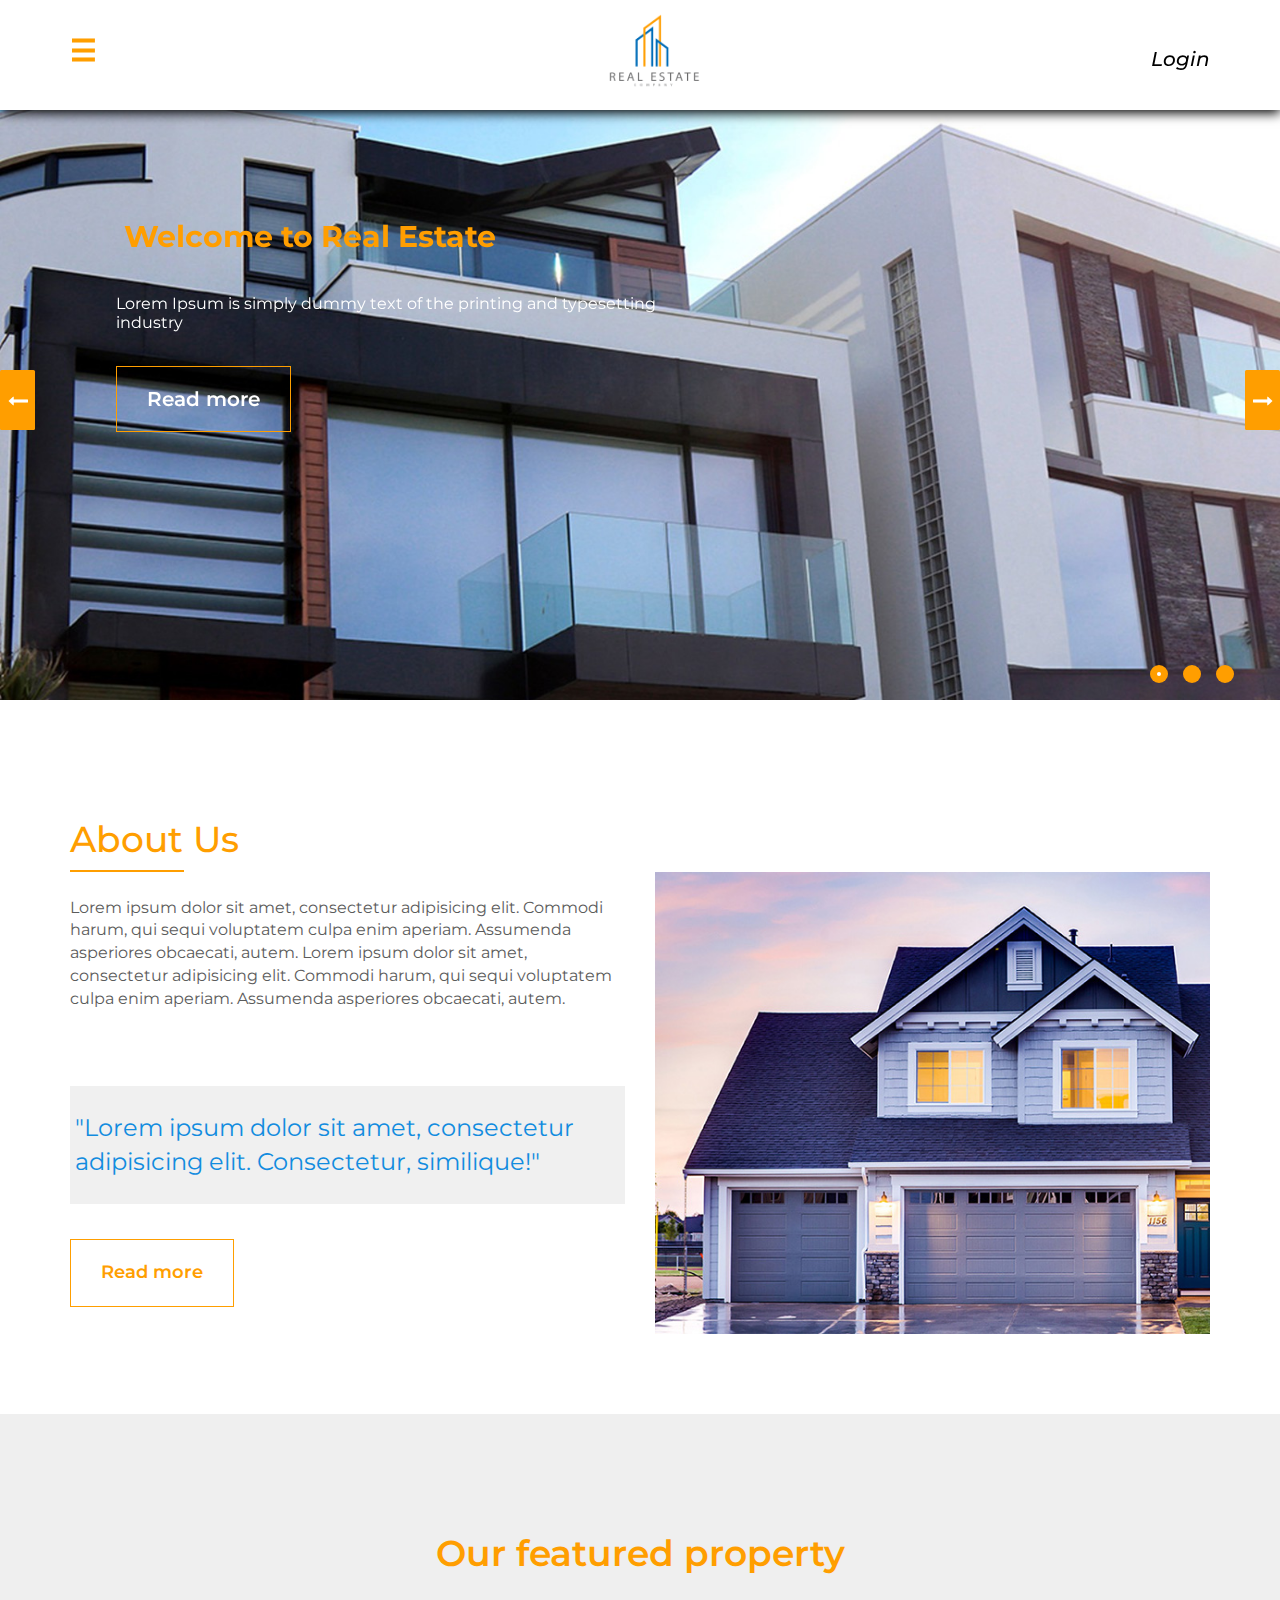
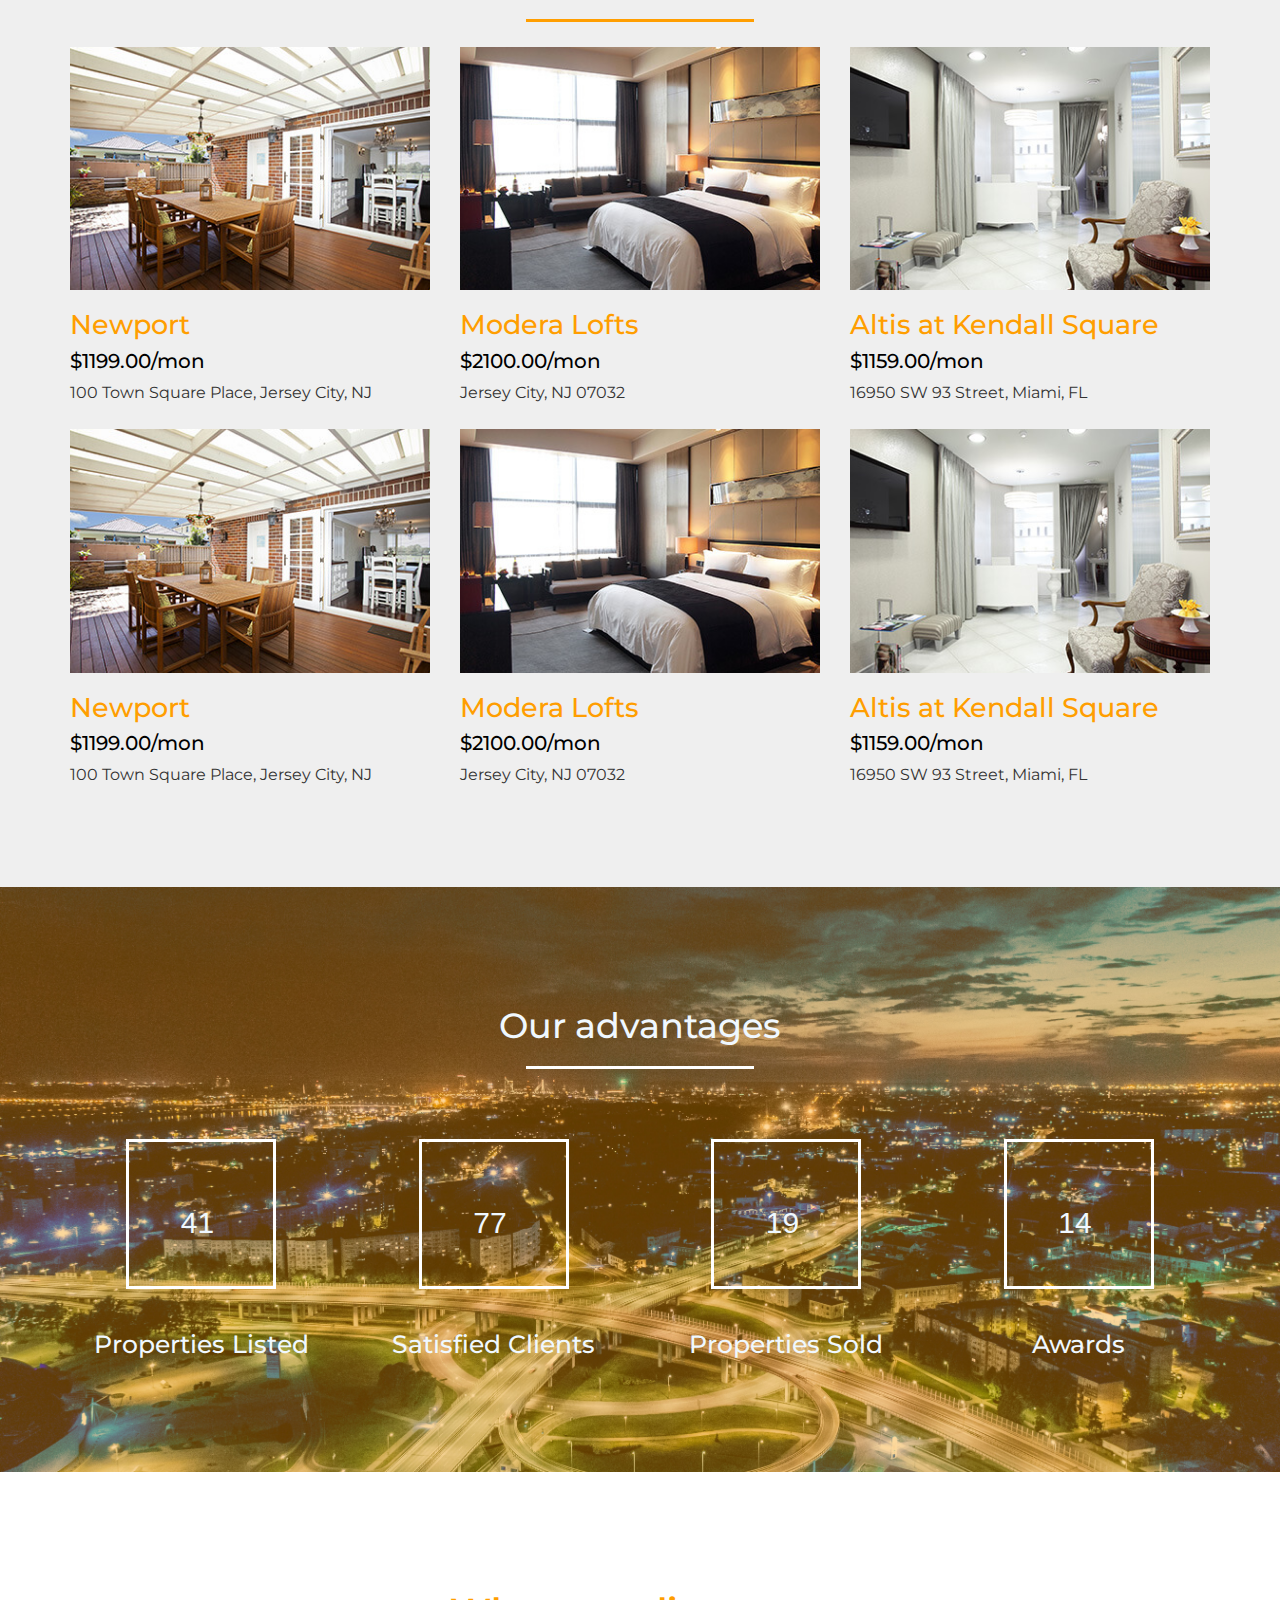
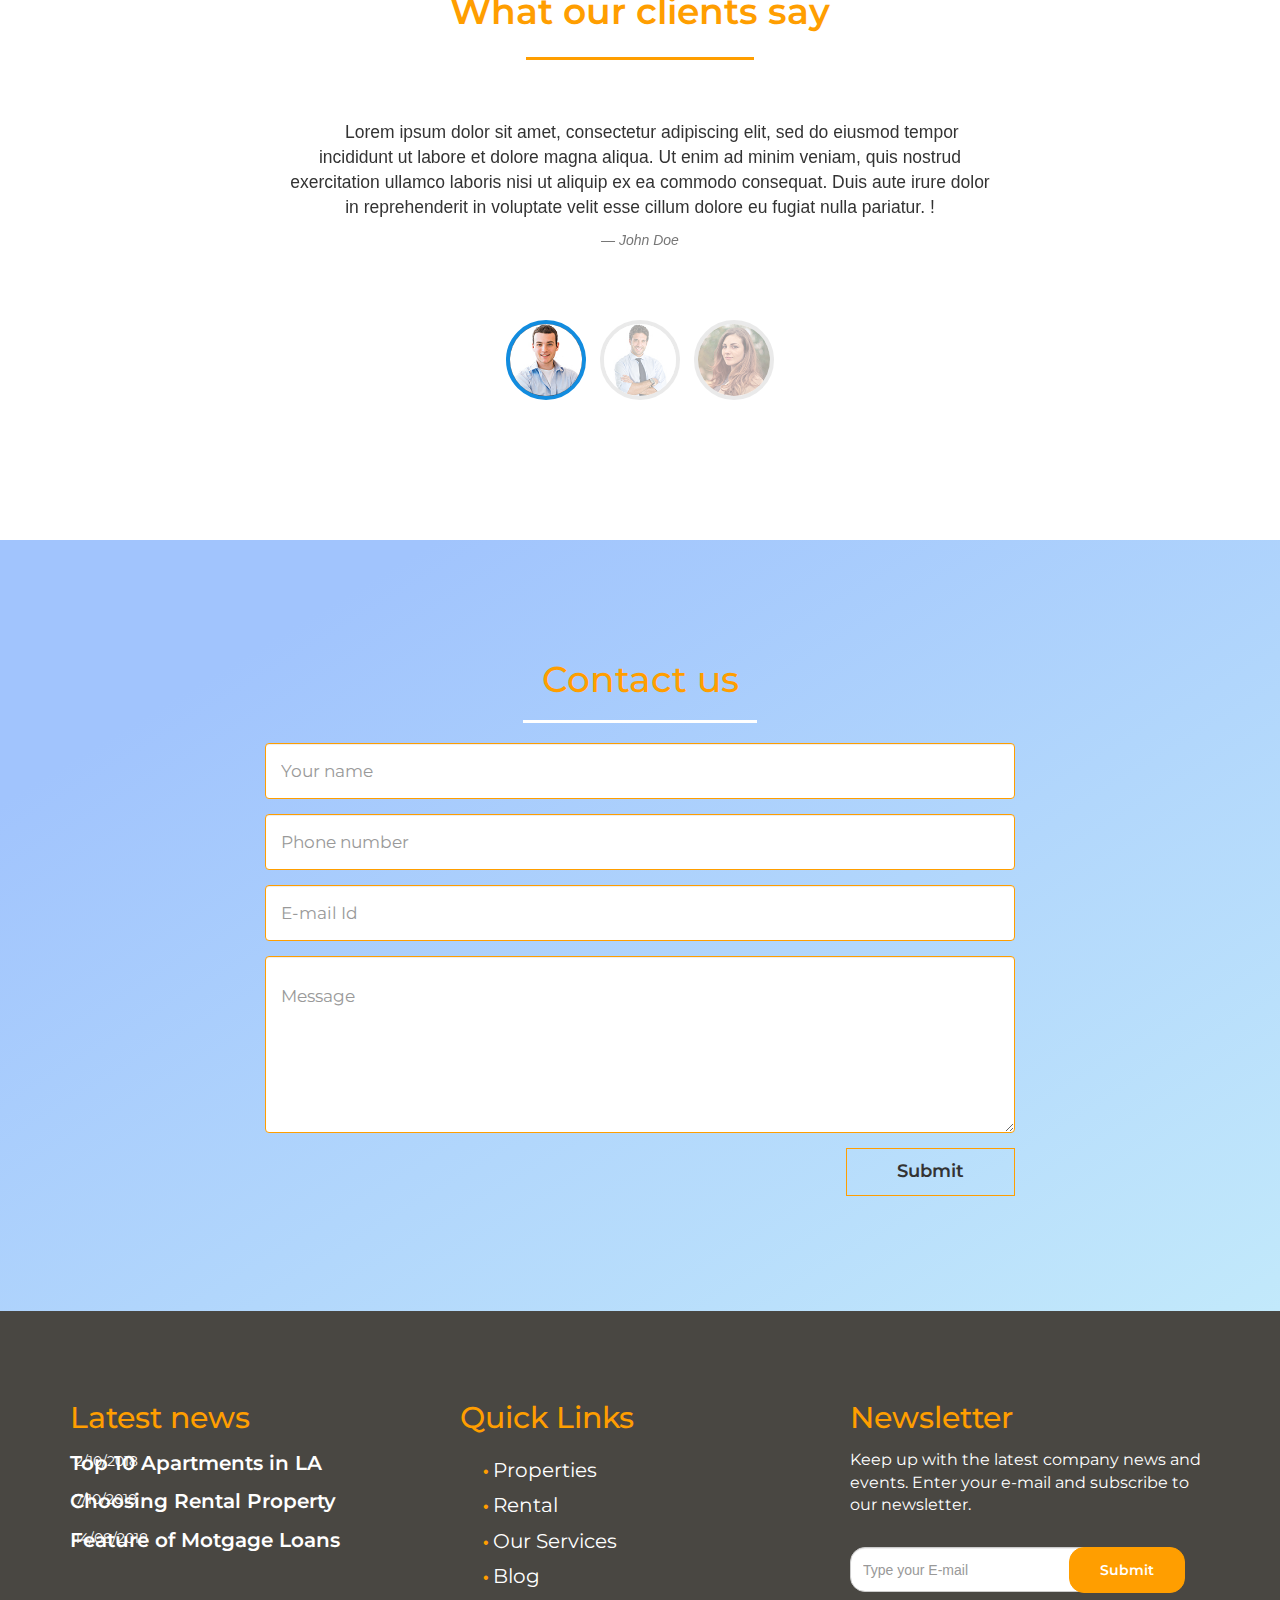
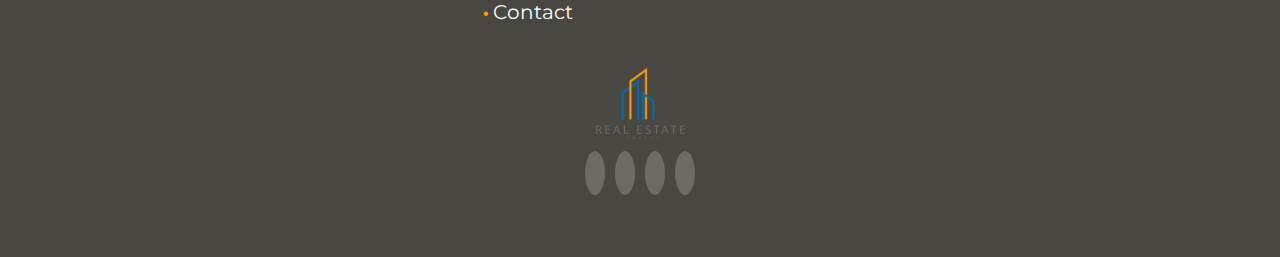
==== index.html @ 35350c5e "new files added" ====
<!doctype html>
<html>
<head>
<meta charset="utf-8">
<meta http-equiv="X-UA-Compatible" content="IE=edge">
    <meta name="viewport" content="width=device-width, initial-scale=1">
<title>Real estate</title>
<!--css-->
<link href="css/style.css" type="text/css" rel="stylesheet">
<link rel="stylesheet" href="https://maxcdn.bootstrapcdn.com/bootstrap/3.3.7/css/bootstrap.min.css">

<!--fonts-->
<link href="https://fonts.googleapis.com/css?family=Montserrat:400,500,600,700,800" rel="stylesheet">
<!--font awesome-->
<link rel="stylesheet" href="https://use.fontawesome.com/releases/v5.3.1/css/all.css" integrity="sha384-mzrmE5qonljUremFsqc01SB46JvROS7bZs3IO2EmfFsd15uHvIt+Y8vEf7N7fWAU" crossorigin="anonymous">
<!--wow slider-->
<link rel="stylesheet" type="text/css" href="engine0/style.css" />


<script type="text/javascript" src="engine0/jquery.js"></script>

</head>

<body>
<header class="header">
 <div class="container">
	
	<div class="content" >
	<div class="sidenav" id="myNav">
	<a href="javascript:void(0)" class="close_btn" onClick="closeNav()">&larr;</a>
	 
		 	<a href="index.html" target="">HOME</a>
			 <!--<a href="#">SERVICE</a>-->
			 <a href="properties.html">PROPERTIES</a>
			 <a href="about.html">ABOUT</a>
			 <a href="contact.html">CONTACT</a>
		</div><!--sidenav-->
		</div><!--content-->
   
   <span class="open_btn" onClick="openNav()"><b>&#9776;</b></span>
    <img src="img/logo1.png" class="logo"> 
    <i class="fas fa-user user" data-toggle="modal" data-target="#myModal"><span class="login">Login </span></i>
    </div><!--container-->	
</header>



<!-- Modal -->
<div class="modal fade" id="myModal" tabindex="-1" role="dialog" aria-labelledby="myModalLabel">
  <div class="modal-dialog" role="document">
    <div class="modal-content">
      <div class="modal-header">
        <button type="button" class="close" data-dismiss="modal" aria-label="Close"><span aria-hidden="true">&times;</span></button>
        <h4 class="modal-title" id="myModalLabel">Login</h4>
      </div>
      <div class="modal-body">
       <!--form--> 
     <form id="frm1">
  <div class="form-group">
    <label for="email"  class="form_style">Email address:</label>
    <input type="email" class="form-control" id="email" name="email" placeholder="yourmail@gmail.com" required>
  </div>
  <div class="form-group">
    <label for="pwd" class="form_style">Password:</label>
    
    <i class="far fa-eye eye toggle-password" onclick="myFunction1()"></i>
    
    <input type="password" class="form-control" placeholder="Enter your password" id="pwd" required>
  </div>
  <div class="checkbox">
    <label><input type="checkbox"> Remember me</label>
  </div>
  
	  <button type="submit" class="btn btn-danger login_btn">LOGIN</button>
		
	    </form>
	
		</div>
	  </div>
	</div>
	</div><!--modal-->


<div class="slider">
	
	
	<!-- Start WOWSlider.com BODY section --> <!-- add to the <body> of your page -->
	<div id="wowslider-container0">
	<div class="ws_images"><ul>
		<li><img src="data0/images/slider1.jpg" alt="slider1" title="Welcome to Real Estate" id="wows0_0"/>
		<p class="slider_text">Lorem Ipsum is simply dummy text of the printing and typesetting industry</p>
		<br>
		<button class=" read"><a href="#">Read more</a></button>
		</li>
		<li><img src="data0/images/slider2.jpg" alt="slider2" title="Professional realtor works for you" id="wows0_1"/>
		<p class="slider_text">Lorem Ipsum is simply dummy text of the printing and typesetting industry</p>
		<br>
		<button class=" read"><a href="#">Read more</a></button>
		</li>
		<li><a href="http://wowslider.net"><img src="data0/images/slider3.jpg" alt="slideshow html code" title="Real Estate services at their peak" id="wows0_2"/></a>
		<p class="slider_text">Lorem Ipsum is simply dummy text of the printing and typesetting industry</p>
		
		<br>
		<button class=" read"><a href="#">Read more</a></button>
		</li>
		
	</ul></div>
	<div>
	<div class="ws_bullets">
	
		<a href="#" title="slider1"><span><img src="data0/tooltips/slider1.jpg" alt="slider1"/></span></a>
		<a href="#" title="slider2"><span><img src="data0/tooltips/slider2.jpg" alt="slider2"/></span></a>
		<a href="#" title="slider3"><span><img src="data0/tooltips/slider3.jpg" alt="slider3"/></span></a>
		
	</div>
	</div><div class="ws_script" style="position:absolute;left:-99%"><a href="http://wowslider.net">responsive slider</a> by WOWSlider.com v8.8</div>
	<div class="ws_shadow"></div>
	</div>	
	<script type="text/javascript" src="engine0/wowslider.js"></script>
	<script type="text/javascript" src="engine0/script.js"></script>
	<!-- End WOWSlider.com BODY section -->
</div><!--slider-->


<div class="about">
	<div class="container">
		<h2>About Us</h2>
	<hr class="line2">
		<div class="row">
		<div class="col-md-6">
		<p class="abt_text">
			Lorem ipsum dolor sit amet, consectetur adipisicing elit. Commodi harum, qui sequi voluptatem culpa enim aperiam. Assumenda asperiores obcaecati, autem.
			Lorem ipsum dolor sit amet, consectetur adipisicing elit. Commodi harum, qui sequi voluptatem culpa enim aperiam. Assumenda asperiores obcaecati, autem.
		</p>
		<section>
		 <p  class="slogan">"Lorem ipsum dolor sit amet, consectetur adipisicing elit. Consectetur, similique!"</p>
			</section>
			
			<button class="read1"><a href="#">Read more</a></button>
		</div><!--col6-->
		<div class="col-md-6">
		
		  <img src="img/abt.jpg" alt="" class="img-responsive abt_img">
		   </div><!--col6-->
	  </div><!--row-->
	</div><!--container-->
</div><!--about-->

<div class="property">
<div class="container">
<h2>Our featured property</h2>
<hr class="line1">
<div class="row top">
<div class="col-md-4">
 <div class="effect">
<img src="img/p1.jpg" width="370" height="250" alt="" class="image">
<div class="overlay">
  <div class="text">Located in New Jersey, Rentspace offers one-bedroom, two-bedroom, three-bedroom, and four-bedroom apartments for rent. Call today for pricing and availabilityl</div>
  
</div>
</div><!--effect-->
<h3>Newport</h3>
 <h4>$1199.00/mon</h4>
  <span>100 Town Square Place, Jersey City, NJ</span>
</div><!--col4-->

<div class="col-md-4">
 <div class="effect">
<img src="img/p2.jpg" width="370" height="250" alt="" class="image">
<div class="overlay">
  <div class="text">Located in New Jersey, Rentspace offers one-bedroom, two-bedroom, three-bedroom, and four-bedroom apartments for rent. Call today for pricing and availabilityl</div>
</div>
</div><!--effect-->
<h3>Modera Lofts</h3>
 <h4>$2100.00/mon</h4>
  <span>Jersey City, NJ 07032</span>
</div><!--col4-->

<div class="col-md-4">
 <div class="effect">
<img src="img/p3.jpg" width="370" height="250" alt="" class="image">
<div class="overlay">
  <div class="text">Located in New Jersey, Rentspace offers one-bedroom, two-bedroom, three-bedroom, and four-bedroom apartments for rent. Call today for pricing and availabilityl</div>
</div>
</div><!--effect-->
<h3>Altis at Kendall Square</h3>
<h4>$1159.00/mon</h4>
<span>16950 SW 93 Street, Miami, FL</span>
</div><!--col4-->


</div><!--row-->


<div class="row top">
<div class="col-md-4">
 <div class="effect">
<img src="img/p1.jpg" width="370" height="250" alt="" class="image">
<div class="overlay">
  <div class="text">Located in New Jersey, Rentspace offers one-bedroom, two-bedroom, three-bedroom, and four-bedroom apartments for rent. Call today for pricing and availabilityl</div>
  
</div>
</div><!--effect-->
<h3>Newport</h3>
 <h4>$1199.00/mon</h4>
  <span>100 Town Square Place, Jersey City, NJ</span>
</div><!--col4-->

<div class="col-md-4">
 <div class="effect">
<img src="img/p2.jpg" width="370" height="250" alt="" class="image">
<div class="overlay">
  <div class="text">Located in New Jersey, Rentspace offers one-bedroom, two-bedroom, three-bedroom, and four-bedroom apartments for rent. Call today for pricing and availabilityl</div>
</div>
</div><!--effect-->
<h3>Modera Lofts</h3>
 <h4>$2100.00/mon</h4>
  <span>Jersey City, NJ 07032</span>
</div><!--col4-->

<div class="col-md-4">
 <div class="effect">
<img src="img/p3.jpg" width="370" height="250" alt="" class="image">
<div class="overlay">
  <div class="text">Located in New Jersey, Rentspace offers one-bedroom, two-bedroom, three-bedroom, and four-bedroom apartments for rent. Call today for pricing and availabilityl</div>
</div>
</div><!--effect-->
<h3>Altis at Kendall Square</h3>
<h4>$1159.00/mon</h4>
<span>16950 SW 93 Street, Miami, FL</span>
</div><!--col4-->
</div><!--row-->
</div><!--container-->
</div><!--property-->

<div class="counter">
<div class="container">
<h2>Our advantages</h2>
<hr class="line">
<div class="row" align="center">
<div class="col-md-3">
<i class="fas fa-home c_icon"></i>
<br>
<div class="border"></div>
<span id="value">1</span>
<p class="c_text">Properties Listed</p>
</div><!--col3-->
<div class="col-md-3">
<i class="fas fa-users c_icon"></i>
<br>
<div class="border"></div>
<span id="value2">10</span>

<p class="c_text">Satisfied Clients</p>
</div><!--col3-->
<div class="col-md-3">
<i class="fas fa-key c_icon"></i>
<br>
<div class="border"></div>
<span id="value3">100</span>
<p class="c_text">Properties Sold</p>
</div><!--col3-->
<div class="col-md-3">
<i class="fas fa-trophy c_icon"></i>
<br>
<div class="border"></div>
<span id="value4">1</span>
<p class="c_text">Awards</p>
</div><!--col3-->
</div><!--row-->
</div><!--container-->
</div><!--counter-->

<div class="testimonial">
	<div class="container">
		<h2>What our clients say</h2>
		<hr class="line1">
	<!--TESTIMONIAL SLIDER-->	
	<div class="row">
		<div class="col-md-12">
			<div class="carousel slide" data-ride="carousel" id="mycarousel">
				 <ol class="carousel-indicators">
                <li data-target="#mycarousel" data-slide-to="0" class="active"><img src="img/man1.jpg" class="img-responsive"  >
                                </li>
                 <li data-target="#mycarousel" data-slide-to="1"><img class="img-responsive" src="img/man2.jpg" alt="">
                                </li>
                <li data-target="#mycarousel" data-slide-to="2"><img class="img-responsive" src="img/m.jpeg" alt="">
                                </li>
                      </ol>
                <!-- Carousel Slides / Quotes -->
                            <div class="carousel-inner text-center">

                                <!-- Quote 1 -->
                                <div class="item active">
                                    <blockquote>
                  <div class="row">
                      <div class="col-md-8 col-sm-offset-2">

        <p>Lorem ipsum dolor sit amet, consectetur adipiscing elit, sed do eiusmod tempor incididunt ut labore et dolore magna aliqua. Ut enim ad minim veniam, quis nostrud exercitation ullamco laboris nisi ut aliquip ex ea commodo consequat. Duis aute irure dolor in reprehenderit in voluptate velit esse cillum dolore eu fugiat nulla pariatur. !</p>
            <cite><small>John Doe</small></cite>
                      </div><!--col8-->
                          </div><!--row-->
                               </blockquote>
                                </div><!--item-->
                                <!-- Quote 2 -->
                                <div class="item">
                                    <blockquote>
                           <div class="row">
                              <div class="col-md-8 col-sm-offset-2">

         <p>Lorem ipsum dolor sit amet, consectetur adipiscing elit, sed do eiusmod tempor incididunt ut labore et dolore magna aliqua. Ut enim ad minim veniam, quis nostrud exercitation ullamco laboris nisi ut aliquip ex ea commodo consequat. Duis aute irure dolor in reprehenderit in voluptate velit esse cillum dolore eu fugiat nulla pariatur. </p>
                <cite><small>Tom Cruz</small></cite> 
                      </div><!--col8-->
                           </div><!--row-->
                                  </blockquote>
                                </div><!--item-->
                                <!-- Quote 3 -->
                <div class="item">
                  <blockquote>
                       <div class="row">
                          <div class="col-sm-8 col-sm-offset-2">
          <p>Lorem ipsum dolor sit amet, consectetur adipiscing elit, sed do eiusmod tempor incididunt ut labore et dolore magna aliqua. Ut enim ad minim veniam, quis nostrud exercitation ullamco laboris nisi ut aliquip ex ea commodo consequat. Duis aute irure dolor in reprehenderit in voluptate velit esse cillum dolore eu fugiat nulla pariatur. .</p>
         <small>Someone famous</small>
           </div>
           </div>
             </blockquote>
            </div>
           </div>               
			</div><!--carousel slide-->
		</div><!--col12-->
	</div><!--row-->		
	</div><!--container-->
</div><!--END testimonial-->


<!-- contact-->

<div class="contact">
	<div class="container">
		<div class="row">
		<h2>Contact us</h2>
	<hr class="line">
		<div class="col-md-2"></div>
		<div class="col-md-8">
			<form >
				<div class="form-group">
					<input type="text" placeholder="Your name" class="form-control input_text">
				</div><!--form-group-->
				<div class="form-group">
					<input type="text" placeholder="Phone number" class="form-control input_text">
				</div><!--form-group-->
				<div class="form-group">
					<input type="email" rows="5" placeholder="E-mail Id" class="form-control input_text">
				</div><!--form-group-->
				<div class="form-group">
					<textarea class="form-control input_text" placeholder="Message" rows="5"></textarea>
				</div><!--form-group-->
				<div class="form-group" align="right">
					<input type="submit" value="Submit" class="submit_btn">
				</div>
			</form>
		</div><!--col6-->
		<div class="col-md-2"></div>
		</div><!--row-->
	</div><!--container-->
</div><!--contact-->

<div class="footer">
<div class="container">	
	<div class="row">
	<div class="col-md-4">	
		<h3>Latest news</h3>
		<i class="fas fa-arrow-right arrow"></i>
		<time class="time_1" datetime="2018-01-01">2/10/2018</time>
		
		<p  style="margin-top:8px;"><a href="#" class="f_text1">Top 10 Apartments in LA</a></p>
		<i class="fas fa-arrow-right arrow"></i>
		<time class="time_1" datetime="2018-01-01">7/10/2018</time>
		
		<p style="margin-top:8px;"><a href="#" class="f_text1">Choosing Rental Property</a></p>
		<i class="fas fa-arrow-right arrow"></i>
		<time class="time_1" datetime="2018-01-01">14/08/2018</time>
		
		<p style="margin-top:8px;"><a href="#" class="f_text1">Feature of Motgage Loans</a></p>
	</div>	
	<div class="col-md-4">	
		<h3>Quick Links</h3>
		<ul class="f_nav">
			<li> <a href="#">Properties</a></li>
			<li> <a href="#">Rental</a></li></li>
			<li> <a href="#">Our Services</a></li>
			<li> <a href="#">Blog</a></li>
			<li> <a href="#">Contact</a></li>
		</ul>
	</div>
	<div class="col-md-4">	
		<h3>Newsletter</h3>
		<p class="news">Keep up with the latest company news and events. Enter your e-mail and subscribe to our newsletter.</p>
		<form>
			<div class="form-group">
			<!--<i class="fas fa-envelope mail_i"></i>	-->
				<input type="email" class="form-control f_mail" placeholder="Type your E-mail">
				<button class="f_submit" value="submit" type="submit">Submit</button>
			</div>
		</form>
	</div>
	</div><!--row-->
	<div class="f_logo">	
		<img src="img/logo1.png" width="100px" height="100px" class="flogo">
		<div class="f_social">	
			<a href="#"> <i class="fab fa-facebook-f f_icon icon1"></i></a>
			<a href="#"> <i class="fab fa-twitter f_icon icon2"></i></a>
			<a href="#"><i class="fab fa-google-plus-g f_icon icon3"></i> </a>
			<a href="#"> <i class="fab fa-linkedin-in f_icon icon4"></i></a>
		</div>

	</div><!--f_logo-->
</div><!--container-->
</div><!--footer-->

	<script>
	
	function openNav()
	{
		document.getElementById("myNav").style.width="250px";
	}
	
	function closeNav()
	{
		document.getElementById("myNav").style.width="0";
	}

	
function myFunction1() {
    var x = document.getElementById("pwd");
    if (x.type === "password") {
        x.type = "text";
    } else {
        x.type = "password";
    }
}


		
	function animateValue(id, start, end, duration) {
    var range = end - start;
    var current = start;
    var increment = end > start? 1 : -1;
    var stepTime = Math.abs(Math.floor(duration / range));
    var obj = document.getElementById(id);
    var timer = setInterval(function() {
        current += increment;
        obj.innerHTML = current;
        if (current == end) {
            clearInterval(timer);
        }
    }, stepTime);
}

animateValue("value", 1, 250, 5000);
animateValue("value2", 1, 500, 5000);
animateValue("value3", 1, 100, 5000);
animateValue("value4", 1, 45, 3000);	
	</script>
	
	



<!-- jQuery library -->
<script src="https://ajax.googleapis.com/ajax/libs/jquery/3.3.1/jquery.min.js"></script>
<!-- Latest compiled JavaScript -->
<script src="https://maxcdn.bootstrapcdn.com/bootstrap/3.3.7/js/bootstrap.min.js"></script>


</body>
</html>
---- css/style.css ----
@charset "utf-8";
/* CSS Document */
#content
{
	visibility: hidden;
}
.header
{
	padding: 15px 0 5px 0;
	background:#fff;
	box-shadow:  0 3px 11px 0 #000;
	float:left;
	width:100%;
	position: fixed;
	z-index: 999!important;
	
}

.sidenav
{
	background: #212121 !important;
	width:0;
	height:100%;
	position: fixed;
	top:0;
	left:0;
	padding-top: 80px;
	transition: 0.5s;	
	z-index: 1;
	overflow-x: hidden;
}

.sidenav a
{
	color:#fff;
	display: block;
	text-decoration: none !important;
	padding:25px 15px 8px 25px;
	font-size: 16px;
	transition: 0.3s;	
}
.sidenav a:hover
{
	color:#ff9e00!important;
}
.close_btn
{
	position:relative;
	float:right;
    top: -45px;
    right:20px;
    font-size: 45px !important;
	color:#ff9e00;
    cursor:pointer;
    text-decoration: none !important;
	
}
.close_btn:hover
{
	color:#ff9e00!important;
}
.open_btn
{
	color:#ff9e00;
	font-size: 30px;
	font-weight: bold !important;
	cursor:pointer;
	float:left;
	margin-top:15px;
}

.logo{
	width:100px;
	height:100px;
	display:block;
	margin-top:-10px;
	margin-bottom:0;
	margin-left: auto;
	margin-right: auto;
}
.user{
	float:right;
	margin-top:-60px;
	font-size: 20px;
	color:#ff9e00;
}
.login
{
	font-family: 'Montserrat', sans-serif;
	margin-left: 5px;
	font-weight: 500;
	color:black;
}

/* modal */

.modal-header,.modal-body
{
	background-color:#128cdf;
}
.close
{
	color:#fff !important;
	opacity:.8 !important;
	font-size:25px !important;
}
.modal-title
{
	text-align: center;
	font-weight: 400;
	font-size:22px;
	color:#fff;
}

.form_style
{
	font-family: 'Montserrat', sans-serif;
	color:#fff;
	font-weight: 500;
	font-size:20px;
}
.login_btn
{
	border-radius: 15px !important;
	margin: 0 auto !important;
	display: block !important;
	padding:10px 20px !important;
	width: 200px;
	background: #ff9e00 !important;
	border: none!important;
	font-size:16px !important;
}
.eye
{
	float:right;
	position: relative;
	top:34px;
	right:0;
	padding-top:9px;
	background:#ff9e00;
	height: 34px;
	width: 34px;
	text-align: center;
	color:#fff;
}
.checkbox
{
	color:#fff;
	font-family: 'Montserrat', sans-serif;
	
}

.slider
{
	width:100%;
	float:left;
	padding-top:100px;
}

.ws-title span
{
	color:rgb(255,158,0) !important;
	font-weight: 700;
	
}
.slider_text
{
	color:#fff;
	
	font-size: 16px;
}
#wowslider-container0 .ws-title
{
	top:100px !important;
	left:100px !important;
	
}

#wowslider-container0 .ws-title div, #wowslider-container0 .ws-title span
{
	background-color: transparent !important;
}

.read
{
	border: 1px solid #ff9e00;
	padding:20px 30px;
	background-color: transparent;
	margin-bottom: 20px;
	text-decoration: none;
	font-weight: 600;
}
.read a
{
	color:#fff !important;
	font-family: 'Montserrat', sans-serif;
}
.read:hover
{
	background: #000; /*#128cdf*/
	border-left: 5px solid #ff9e00;
	transition: all ease-in-out;
	transition-duration: .2s;
}
.read1
{
	border: 1px solid #ff9e00;
	padding:20px 30px;
	background-color: transparent;
	margin-top:25px;
	font-size: 18px;
	font-weight: 600;
}

.read1 a
{
	color:#ff9e00;
	font-family:'Montserrat', sans-serif;
	text-decoration: none !important;
}
.read1:hover
{
	background: #000; /*#128cdf*/
	border-left: 5px solid #ff9e00;
	transition: all ease-in-out;
	transition-duration: .2s;
	color:#fff !important;
	text-decoration: none !important;
}


.about
{
	width:100%;
	float:left;
	padding:100px 0 80px 0;
	overflow-x: hidden;
}
.about h2
{
	font-family: 'Montserrat', sans-serif;
	font-size:36px;
	font-weight: 500;
	color:#ff9e00;
	
}

.abt_text
{
	font-family: 'Montserrat', sans-serif;
	font-size:16px;
	margin-top:25px;
	color:#5B5B5B;
}
.abt_img
{
	 max-width:600px;
	max-height:500px;
	
}
.slogan
{
	font-size:24px;
	font-family: 'Montserrat', sans-serif;
	background:#F0F0F0;
	color: #128cdf;
	font-weight: 700px;
	margin-top:75px;
	padding:25px 5px;
}


.effect {
  position: relative;
   width:100% !important;
}

.image {
  display: block;
 width: 100%;
  height: auto;
	
}

.overlay {
  position: absolute;
  top: 0;
  bottom: 0;
  left: 0;
  right: 0;
  height: 100%;
  width: 100%;
  opacity: 0;
transition: .5s all ease;
  background-color:#128cdf;
}

.effect:hover .overlay {
  opacity: .7;
	
}

.text {
  color: white;
  font-size: 16px;
  position: absolute;
  top: 50%;
  left: 40%;
  -webkit-transform: translate(-50%, -50%);
  -ms-transform: translate(-50%, -50%);
  transform: translate(-50%, -50%);
  text-align: left;
word-wrap: normal;
}
.top{
	margin-top: 25px;
}
.property
{
	width:100%;
	height: auto;
	float:left;
	padding:100px 0;
	background-color:#EFEFEF;
	
}

.property h2
{
	
	font-family: 'Montserrat', sans-serif;
	font-size:36px;
	font-weight: 600;
	color:#ff9e00;
	text-align: center;
	margin-bottom: 45px;
	
}
.property h3
{
	
	font-family: 'Montserrat', sans-serif;
	font-size:27px;
	font-weight: 500;
	color:#ff9e00;
}

.property h4
{
	
	font-family: 'Montserrat', sans-serif;
	font-size:20px;
	font-weight: 500;
	color:#000;
}
.property span
{
	font-size:16px;
	font-family: 'Montserrat', sans-serif;
}

.counter
{
	width:100%;
	float:left;
	background:url(../img/counter_bg1.jpg) center center no-repeat;
	background-size: cover;
	color:aliceblue;
	padding:100px 0;
	font-size: 30px;
}
#value,#value2,#value3,#value4
{
	position: absolute;
	top:40%;
	left:43%;
	text-align: center !important;
}
.border
{
	border: 3px solid #fff;
	width:150px;
	height: 150px;
	padding: 25px;
	transform: rotate(0deg);
}

.border:hover
{
	transform: rotate(45deg);
	transition: all 0.6s ease-in-out;
	
}

.counter h2
{
	font-family: 'Montserrat', sans-serif;
	font-size: 35px;
	text-align: center;	
	
}
.line
{
	width:20%; 
	border-top: 3px solid #fff
}
.line1
{
	border-top: 3px solid #ff9e00;
	width:20%; 
}

.line2
{
	border-top: 2px solid #ff9e00 !important;
	width: 10%;
	margin:initial;
}
.c_icon
{
	margin-bottom: 35px;
	font-size:35px;
}
.c_text
{
	font-size:25px;
	font-family: 'Montserrat', sans-serif;
	margin-top: 38px;
	font-weight: 500;
}


.testimonial
{
	width:100%;
	float:left;
	padding: 100px 0;
}
.testimonial h2
{
	
	font-family: 'Montserrat', sans-serif;
	font-size:36px;
	font-weight: 600;
	color:#ff9e00;
	text-align: center;
	margin-bottom: 25px;
	
}

/*testimonial*/
#mycarousel
{
padding: 0 10px 30px 10px;
margin-top: 30px;
}

#mycarousel .carousel-indicators li {
    width: 80px;
    height: 80px;
    margin: 5px;
    cursor: pointer;
    border: 4px solid #CCC;
    border-radius: 50%;
    opacity: 0.4;
    overflow: hidden;
    transition: all 0.4s;
}
#mycarousel .carousel-indicators .active {
    background: #333333;
    
    border-radius: 100px;
    border-color:#128cdf;
    opacity: 1;
    overflow: hidden;
}


.carousel-inner {
    min-height: 300px;
}
.item blockquote {
    border-left: none;
    margin: 0;
}
.item blockquote p:before {
    content: "\f10d";
    font-family: 'Fontawesome';
    float: left;
    margin-right: 10px;
}

.contact
{
	width:100%;
	float: left;
	background:linear-gradient(to bottom right, #a1c4fd 17%, #c2e9fb 100%);
	padding:100px 0;   
}
.contact h2
{
	font-family: 'Montserrat', sans-serif;
	font-size:36px;
	font-weight: 500;
	color:#ff9e00;
	text-align: center;
}


.input_text
{
	font-size:17px !important;
	padding:27px 15px !important;
	border: 1px solid #ff9e00 !important;
	font-family: 'Montserrat', sans-serif;
}

.input_text:focus
{
	font-size:14px !important;
	
	transition: all ease-in-out .3s !important;
	box-shadow:  0 3px 8px 0 #128cdf !important;
}

textarea
{
	resize: vertical;
}

.submit_btn
{
	border: 1px solid #ff9e00;
	font-family: 'Montserrat', sans-serif;
	padding:10px 50px;
	background-color: transparent;
	font-weight: 600;
	font-size:18px;
}

.submit_btn:hover
{
	background: #000; /*#128cdf*/
	border-left: 5px solid #ff9e00;
	transition: all ease-in-out;
	transition-duration: .2s;
	color:#fff;
}

.footer
{
	width:100%;
	float:left;
	padding: 70px 0;
	background-color:#494742;
}

.footer h3
{
	font-family: 'Montserrat', sans-serif;
	font-size:30px;
	font-weight: 500;
	color:#ff9e00;
	margin-bottom:15px !important;
}
.arrow
{
	color:#ff9e00;

}
.time_1
{
	color:#fff;
	font-family: 'Montserrat', sans-serif;
	font-size:14px;
	transform: translate(0,-1px);
	position: absolute;
	margin-left:5px;
	cursor:pointer;
	margin-top:3px;
}
.time_1:hover
{
	transform: translate(12px,-1px) !important;
	transition: all ease .3s;
	color:#ff9e00;
	cursor:pointer;
	
}

.footer a
{
	font-size:20px;
	color:#fff;
	font-family: 'Montserrat', sans-serif;
	text-decoration: none !important;
	font-weight: 600;
}
.footer a:hover
{
	color:#ff9e00;
}

.f_nav
{
	display: inline-block;
	color:#fff;
	font-size:16px;
	 list-style: none;

}
.f_nav li
{
	margin-top: 7px;
}

.f_nav li > a
{
	text-decoration: none;
	font-weight: 400; 
	
}
.f_nav li::before
{
	color:#ff9e00;
	content: "\2022";
	width: 1em !important; 
  margin-left: -2em !important; 
  padding-left:15px;
}
.news
{
	color:#fff;
	font-size: 16px;
	font-family: 'Montserrat', sans-serif;
	margin-bottom: 7px;
}

.f_mail
{
	padding:20px 10px;
	border-radius: 15px !important;
	margin-top: 30px;
	width:90% !important;
	height:45px !important;
	text-align:left;
}

.f_mail:focus
{
	font-size:14px !important;
	font-family: 'Montserrat', sans-serif;
	transition: all ease-in-out .3s !important;
	
}

.mail_i
{
	position:relative;
	top:34px;
	left:0px;
	background:#ff9e00;
	color:#fff;
	padding: 10px 10px; 
	border-radius:20%;
}
.f_submit
{
	border: 1px solid #ff9e00;
	border-radius:15px;
	background-color: #ff9e00;
	font-family: 'Montserrat', sans-serif;
	padding:12px 30px;
	font-weight: 600;
	font-size:14px;
	color: #fff;
	float: right;
	position: relative;
	top:-45px;
	right: 25px;
}
.f_submit:hover
{

	background:#000;
}
.f_logo
{
	margin-top:20px;
}
.flogo
{
	display: block;
	margin-left: auto;
	margin-right: auto;
}
.f_social
{
	text-align: center;
	

}

.f_icon 
{
	padding:10px;
	margin:5px;
font-weight: 400 !important;
background: #6d6b65;
border-radius: 50%;
width: 45px;
height: 45px;
vertical-align: middle !important;
line-height: 25px !important;
}
.icon1:hover
{
	background: #3B5998;
	color:#fff;	
}
.icon2:hover
{
	background: #1DA1F2;
	color:#fff;
}

.icon3:hover
{
	background:  #DB4437;
	color:#fff;
}

.icon4:hover
{
	background:  #0077B5;
	color:#fff;
}
@media(max-width:768px)
{
	.ws-title span
	{
		font-size:25px !important;
	}
	
	.mynav
	{
		width: 40%;
	}
	.read
	{
		margin-top: -10px;
		
	}
	.sidenav
{
	background: #212121 !important;
	width:40%;
}
	.abt_img
	{
		margin-top: 15px;
	}
	.ws-title span
	{
		margin-top:-35px;
	}
	.image
	{
		margin-top: 15px;
	}
}
---- engine0/style.css ----
/*
 *	generated by WOW Slider 8.8
 *	template Boundary
 */
@import url(https://fonts.googleapis.com/css?family=Montserrat);
@font-face {
  font-family: 'ws-ctrl-boundary';
  src: url('ws-ctrl-boundary.eot');
  src: url('ws-ctrl-boundary.eot#iefix') format('embedded-opentype'),
       url('ws-ctrl-boundary.svg#ws-ctrl-boundary') format('svg');
  font-weight: normal;
  font-style: normal;
}
@font-face {
  font-family: 'ws-ctrl-boundary';
  src: url('[data-uri]') format('woff'),
       url('[data-uri]') format('truetype');
}
#wowslider-container0 { 
	display: table;
	zoom: 1; 
	position: relative;
	width: 100%;
	max-width: 100%;
	max-height:600px;
	margin:0px auto 0px;
	z-index:90;
	text-align:left; /* reset align=center */
	font-size: 10px;
	text-shadow: none; /* fix some user styles */

	/* reset box-sizing (to boostrap friendly) */
	-webkit-box-sizing: content-box;
	-moz-box-sizing: content-box;
	box-sizing: content-box; 
}
* html #wowslider-container0{ width:1024px }
#wowslider-container0 .ws_images ul{
	position:relative;
	width: 10000%; 
	height:100%;
	left:0;
	list-style:none;
	margin:0;
	padding:0;
	border-spacing:0;
	overflow: visible;
	/*table-layout:fixed;*/
}
#wowslider-container0 .ws_images ul li{
	position: relative;
	width:1%;
	height:100%;
	line-height:0; /*opera*/
	overflow: hidden;
	float:left;
	/*font-size:0;*/
	padding:0 0 0 0 !important;
	margin:0 0 0 0 !important;
}

#wowslider-container0 .ws_images{
	position: relative;
	left:0;
	top:0;
	height:100%;
	max-height:600px;
	max-width: 100%;
	vertical-align: top;
	border:none;
	overflow: hidden;
}
#wowslider-container0 .ws_images ul a{
	width:100%;
	height:100%;
	max-height:600px;
	display:block;
	color:transparent;
}
#wowslider-container0 img{
	max-width: none !important;
}
#wowslider-container0 .ws_images .ws_list img,
#wowslider-container0 .ws_images > div > img{
	width:100%;
	border:none 0;
	max-width: none;
	padding:0;
	margin:0;
}
#wowslider-container0 .ws_images > div > img {
	max-height:600px;
}

#wowslider-container0 .ws_images iframe {
	position: absolute;
	z-index: -1;
}

#wowslider-container0 .ws-title > div {
	display: inline-block !important;
}

#wowslider-container0 a{ 
	text-decoration: none; 
	outline: none; 
	border: none; 
}

#wowslider-container0  .ws_bullets { 
	float: left;
	position:absolute;
	z-index:70;
}
#wowslider-container0  .ws_bullets div{
	position:relative;
	float:left;
	font-size: 0px;
}
/* compatibility with Joomla styles */
#wowslider-container0  .ws_bullets a {
	line-height: 0;
}

#wowslider-container0  .ws_script{
	display:none;
}
#wowslider-container0 sound, 
#wowslider-container0 object{
	position:absolute;
}

/* prevent some of users reset styles */
#wowslider-container0 .ws_effect {
	position: static;
	width: 100%;
	height: 100%;
}

#wowslider-container0 .ws_photoItem {
	border: 2em solid #fff;
	margin-left: -2em;
	margin-top: -2em;
}
#wowslider-container0 .ws_cube_side {
	background: #A6A5A9;
}


#wowslider-container0.ws_gestures {
	cursor: -webkit-grab;
	cursor: -moz-grab;
	cursor: url("[data-uri]"), move;
}
#wowslider-container0.ws_gestures.ws_grabbing {
	cursor: -webkit-grabbing;
	cursor: -moz-grabbing;
	cursor: url("[data-uri]"), move;
}

/* hide controls when video start play */
#wowslider-container0.ws_video_playing .ws_bullets,
#wowslider-container0.ws_video_playing .ws_fullscreen,
#wowslider-container0.ws_video_playing .ws_next,
#wowslider-container0.ws_video_playing .ws_prev {
	display: none;
}


/* youtube/vimeo buttons */
#wowslider-container0 .ws_video_btn {
	position: absolute;
	display: none;
	cursor: pointer;
	top: 0;
	left: 0;
	width: 100%;
	height: 100%;
	z-index: 55;
}
#wowslider-container0 .ws_video_btn.ws_youtube,
#wowslider-container0 .ws_video_btn.ws_vimeo {
	display: block;
}
#wowslider-container0 .ws_video_btn div {
	position: absolute;
	background-image: url(./playvideo.png);
	background-size: 200%;
	top: 50%;
	left: 50%;
	width: 7em;
	height: 5em;
	margin-left: -3.5em;
	margin-top: -2.5em;
}
#wowslider-container0 .ws_video_btn.ws_youtube div {
	background-position: 0 0;
}
#wowslider-container0 .ws_video_btn.ws_youtube:hover div {
	background-position: 100% 0;
}
#wowslider-container0 .ws_video_btn.ws_vimeo div {
	background-position: 0 100%;
}
#wowslider-container0 .ws_video_btn.ws_vimeo:hover div {
	background-position: 100% 100%;
}

#wowslider-container0 .ws_playpause.ws_hide {
	display: none !important;
}
#wowslider-container0 .ws_controls {
	position: absolute;
	top: 0; left: 0; right: 0; bottom: 0;
	overflow: hidden;
}

/* FS btn */
#wowslider-container0 .ws_fullscreen {
	right: auto;
	left: 1em;
	top: 1em;
	background: #ff9e00;
	font-size: 0.6rem;
	padding: 5px;
	border-radius: 50%;
}

/* bullets */
#wowslider-container0 .ws_bullets { 
	padding: 0px;
	max-width: 40%;
	text-align: right;
}
#wowslider-container0 .ws_bullets a { 
	position:relative;
	display: inline-block;
	width: 0;
	margin: 3px 6px;
	padding: 9px;
} 
#wowslider-container0 .ws_bullets a > span {
	position:absolute;
	display: block;
	top:0;
	right: 0;
	height:100%;
	width:100%;
	border-radius: 50%;
	background: #ff9e00;
}

#wowslider-container0 .ws_bullets a.ws_overbull > span:after,
#wowslider-container0 .ws_bullets a.ws_selbull > span:after {
	content: '';
	position: absolute;
	top: 7px;
	left: 7px;
	background: #fff;
	width: 4px;
	height: 4px;
	border-radius: 50%;
}



/* Play / Pause */
#wowslider-container0 .ws_playpause {
	position:absolute;
	right: 1em;
	bottom: 1em;
	padding: 9px;
	margin: 3px 6px;
	border-radius: 50%;
	background: #ff9e00;
	
	color: #ffffff;
	z-index: 100;
}

#wowslider-container0 .ws_playpause > span:before {
	font: 1.2em "ws-ctrl-boundary";
	position: absolute;
	left: 0;
	top: 50%;
	right: 0;
	margin-top: 1px;
	display: block;
	text-align: center;
	-webkit-transform: translateY(-50%);
	transform: translateY(-50%);
}
/* IE10+ hacks */
_:-ms-input-placeholder, :root #wowslider-container0 a.ws_playpause > span:before {line-height: 3.2em;}

#wowslider-container0 .ws_play > span:before {
	content:"\e802";
}
#wowslider-container0 .ws_pause > span:before {
	content:"\e803";
}



/* arrows */
#wowslider-container0 a.ws_next,
#wowslider-container0 a.ws_prev {
	position:absolute;
	width: 3.5em;
  	padding: 3em 0;
	top:50%;
	
	margin-top: -3em;
	color: #ffffff;
	z-index: 100;

	-webkit-transition: background 200ms ease-in-out, -webkit-transform 200ms ease-in-out, box-shadow 200ms ease-in-out;
	transition: background 200ms ease-in-out, transform 200ms ease-in-out, -webkit-transform 200ms ease-in-out, box-shadow 200ms ease-in-out;
}
#wowslider-container0 a.ws_next {
	right: 0;
}
#wowslider-container0 a.ws_prev {
	left: 0;
}


#wowslider-container0 a.ws_next > span,
#wowslider-container0 a.ws_prev > span {
	display: block;
	position: absolute;
	top: 0; left: 0; right: 0; bottom: 0;
	background: #ff9e00;
	border-radius: 0.15em;
	color: #fff;
	text-align: center;
	z-index: 2;
}

#wowslider-container0 a.ws_next > span:before,
#wowslider-container0 a.ws_prev > span:before {
	position: absolute;
	display: block;
	font: 2em "ws-ctrl-boundary";
	top: 50%;
	left: 0;
	right: 0;
	margin-top: 1px;
	-webkit-transform: translateY(-50%);
	transform: translateY(-50%);
}
/* IE10+ hacks */
_:-ms-input-placeholder, :root #wowslider-container0 a.ws_next > span:before {line-height: 3.2em;}
_:-ms-input-placeholder, :root #wowslider-container0 a.ws_prev > span:before {line-height: 3.2em;}

#wowslider-container0 a.ws_next > span:before {
	content:'\e801';
}
#wowslider-container0 a.ws_prev > span:before {
	content:'\e800';
}

#wowslider-container0 a.ws_prev,
#wowslider-container0 a.ws_next {
  -webkit-transition: 300ms padding 300ms ease, 300ms margin-top 300ms ease;
  transition: 300ms padding 300ms ease, 300ms margin-top 300ms ease;
}
#wowslider-container0 a.ws_prev:hover,
#wowslider-container0 a.ws_next:hover {
  padding: 3.4em 0;
  margin-top: -3.4em;
  -webkit-transition: 300ms padding ease, 300ms margin-top ease;
  transition: 300ms padding ease, 300ms margin-top ease;
}



#wowslider-container0 a.ws_prev img,
#wowslider-container0 a.ws_next img {
  position: absolute;
  top: 0;
  width: 8.1em;
  border: 1em solid #ff9e00;
  -webkit-transition: 300ms right ease, 300ms left ease;
  transition: 300ms right ease, 300ms left ease;
}

#wowslider-container0 a.ws_prev img {
  left: -10.1em;
}
#wowslider-container0 a.ws_next img {
  right: -10.1em;
}

#wowslider-container0 a.ws_prev:hover img {
  left: 3.5em;
  -webkit-transition: 300ms left 300ms ease;
  transition: 300ms left 300ms ease;
}
#wowslider-container0 a.ws_next:hover img {
  right: 3.5em;
  -webkit-transition: 300ms right 300ms ease;
  transition: 300ms right 300ms ease;
}/* bottom center */
#wowslider-container0  .ws_bullets {
	bottom:1em;
	right: 1em;
	margin-right: 30px;
}#wowslider-container0 .ws-title{
	font: 1.5em 'Montserrat', sans-serif;
	max-width: 50%;
	position: absolute;
	left: 0;
	margin-right:10em;
	z-index: 50;
	bottom: 0;
	top: auto;
	opacity: 1;
}
#wowslider-container0 .ws-title div,#wowslider-container0 .ws-title span{
	display:inline-block;
	padding: 0.6em 0.8em;
	background-color: #ff9e00;
	color: #fff;
}
#wowslider-container0 .ws-title div{
	display:block;
	margin-top:0.5em;
	font-size: 1.3em;
	color: #fff;
}
#wowslider-container0 .ws-title span{
	font-size: 2em;
}#wowslider-container0 .ws_images > ul{
	animation: wsBasic 16s infinite;
	-moz-animation: wsBasic 16s infinite;
	-webkit-animation: wsBasic 16s infinite;
}
@keyframes wsBasic{0%{left:-0%} 12.5%{left:-0%} 25%{left:-100%} 37.5%{left:-100%} 50%{left:-200%} 62.5%{left:-200%} 75%{left:-300%} 87.5%{left:-300%} }
@-moz-keyframes wsBasic{0%{left:-0%} 12.5%{left:-0%} 25%{left:-100%} 37.5%{left:-100%} 50%{left:-200%} 62.5%{left:-200%} 75%{left:-300%} 87.5%{left:-300%} }
@-webkit-keyframes wsBasic{0%{left:-0%} 12.5%{left:-0%} 25%{left:-100%} 37.5%{left:-100%} 50%{left:-200%} 62.5%{left:-200%} 75%{left:-300%} 87.5%{left:-300%} }

#wowslider-container0 .ws_bullets  a img{
	position:absolute;
	display:block;
	text-indent:0;
	bottom:15px;
	left:-41px;
	visibility:hidden;
	max-width:none;
}
#wowslider-container0 .ws_bullets a:hover img{
	visibility:visible;
}

#wowslider-container0 .ws_bulframe div div{
	height:48px;
	overflow:visible;
	position:relative;
}
#wowslider-container0 .ws_bulframe div {
	left:0;
	overflow:hidden;
	position:relative;
	width:81px;
}
#wowslider-container0  .ws_bullets .ws_bulframe{
	position:absolute;
	display:none;
	bottom:25px;
	margin-left:8px;
	cursor:pointer;

	/* fixed bulframe hidding in Chrome */
	-webkit-transform: translateZ(0);
	-ms-transform: translateZ(0);
	-o-transform: translateZ(0);
	transform: translateZ(0);
}#wowslider-container0 .ws_bulframe div div{
	height: auto;
}

@media all and (max-width:760px) {
	#wowslider-container0 .ws_fullscreen {
		display: block;
	}
}
@media all and (max-width:400px){
	#wowslider-container0 .ws_controls,
	#wowslider-container0 .ws_bullets,
	#wowslider-container0 .ws_thumbs{
		display: none
	}
}
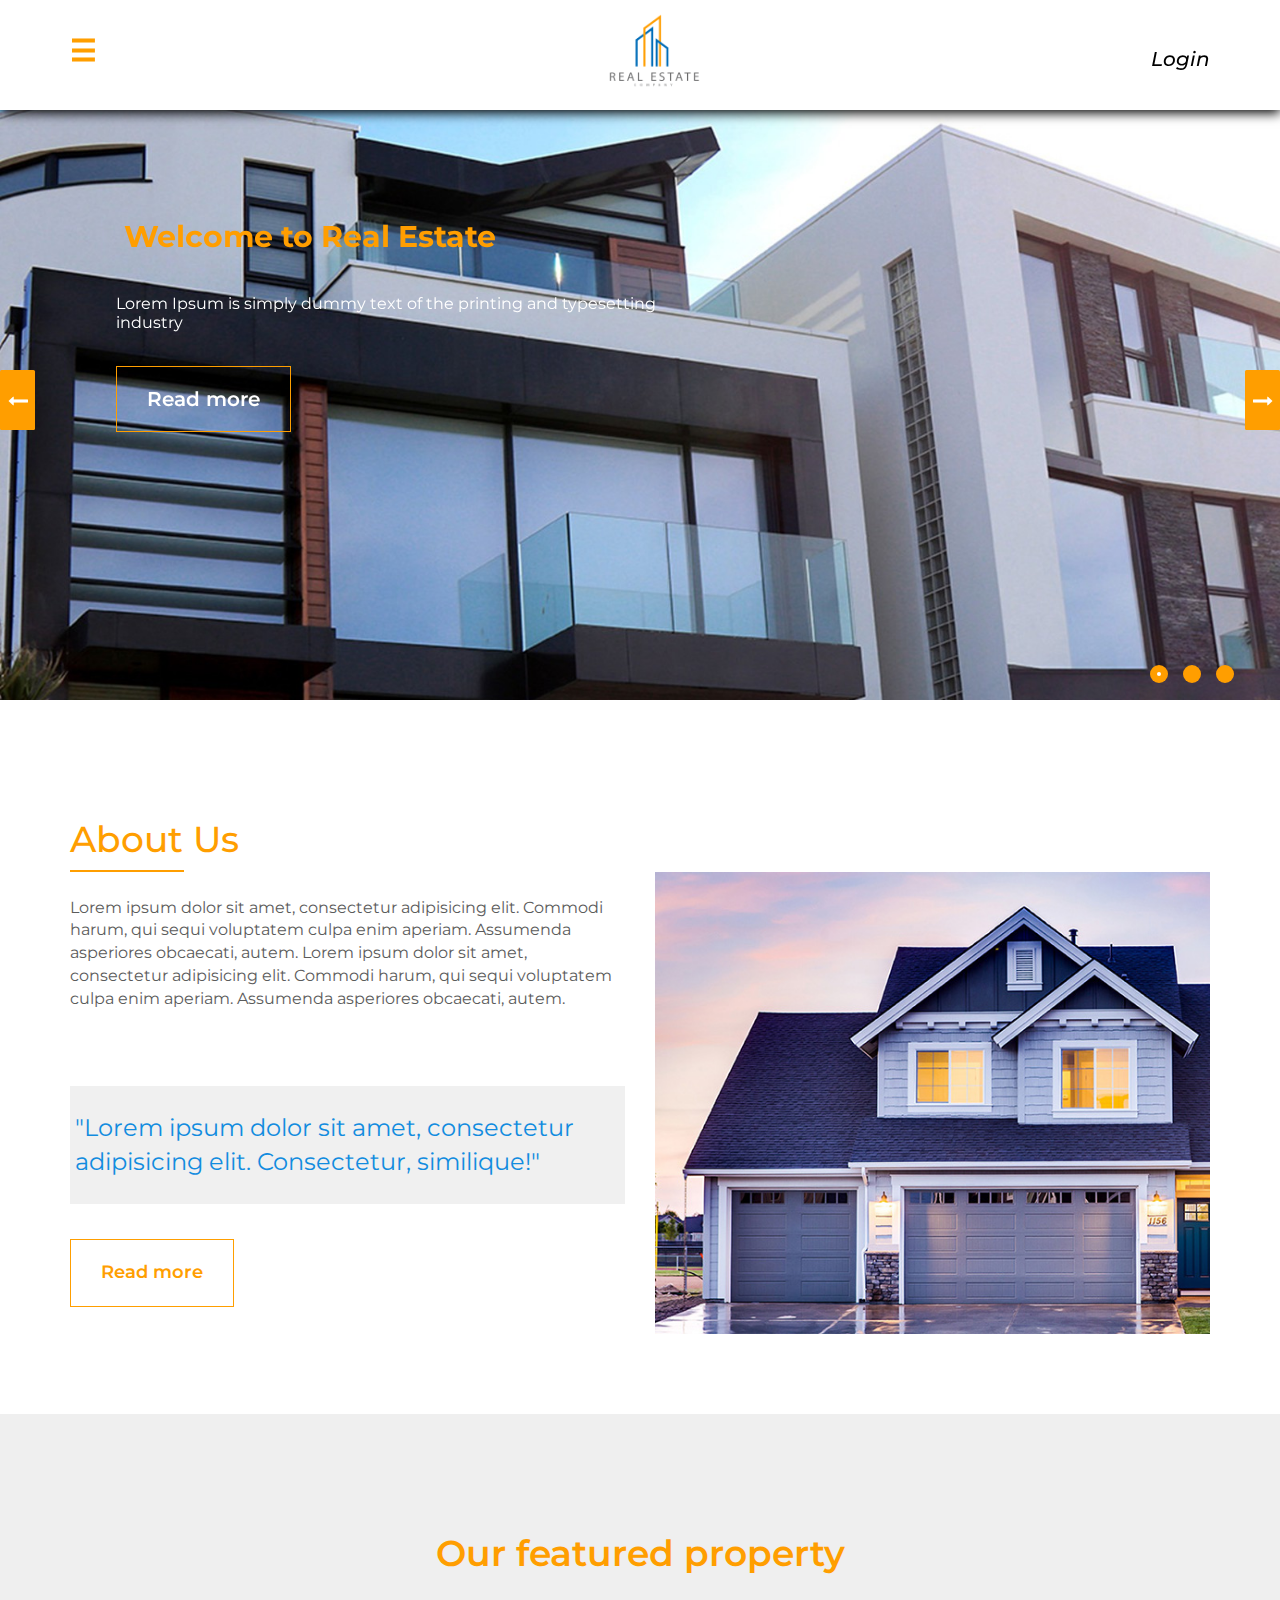
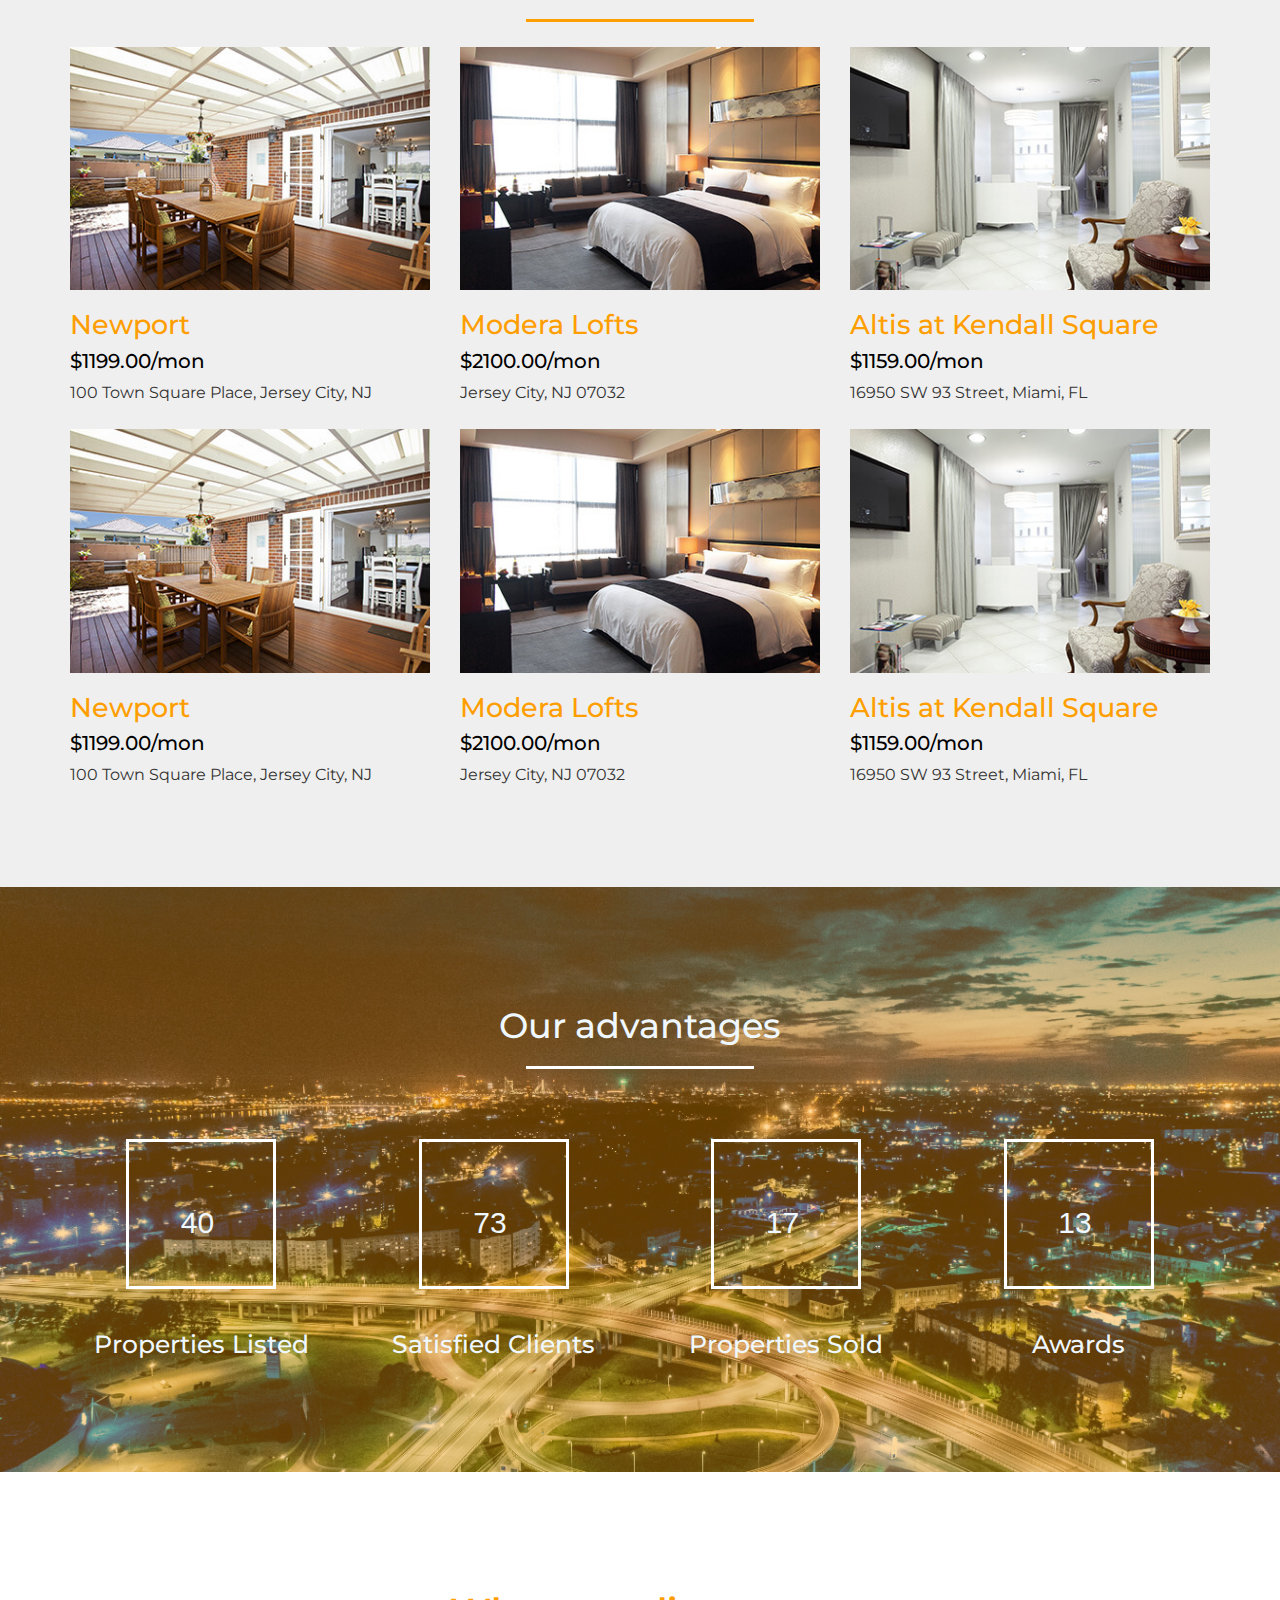
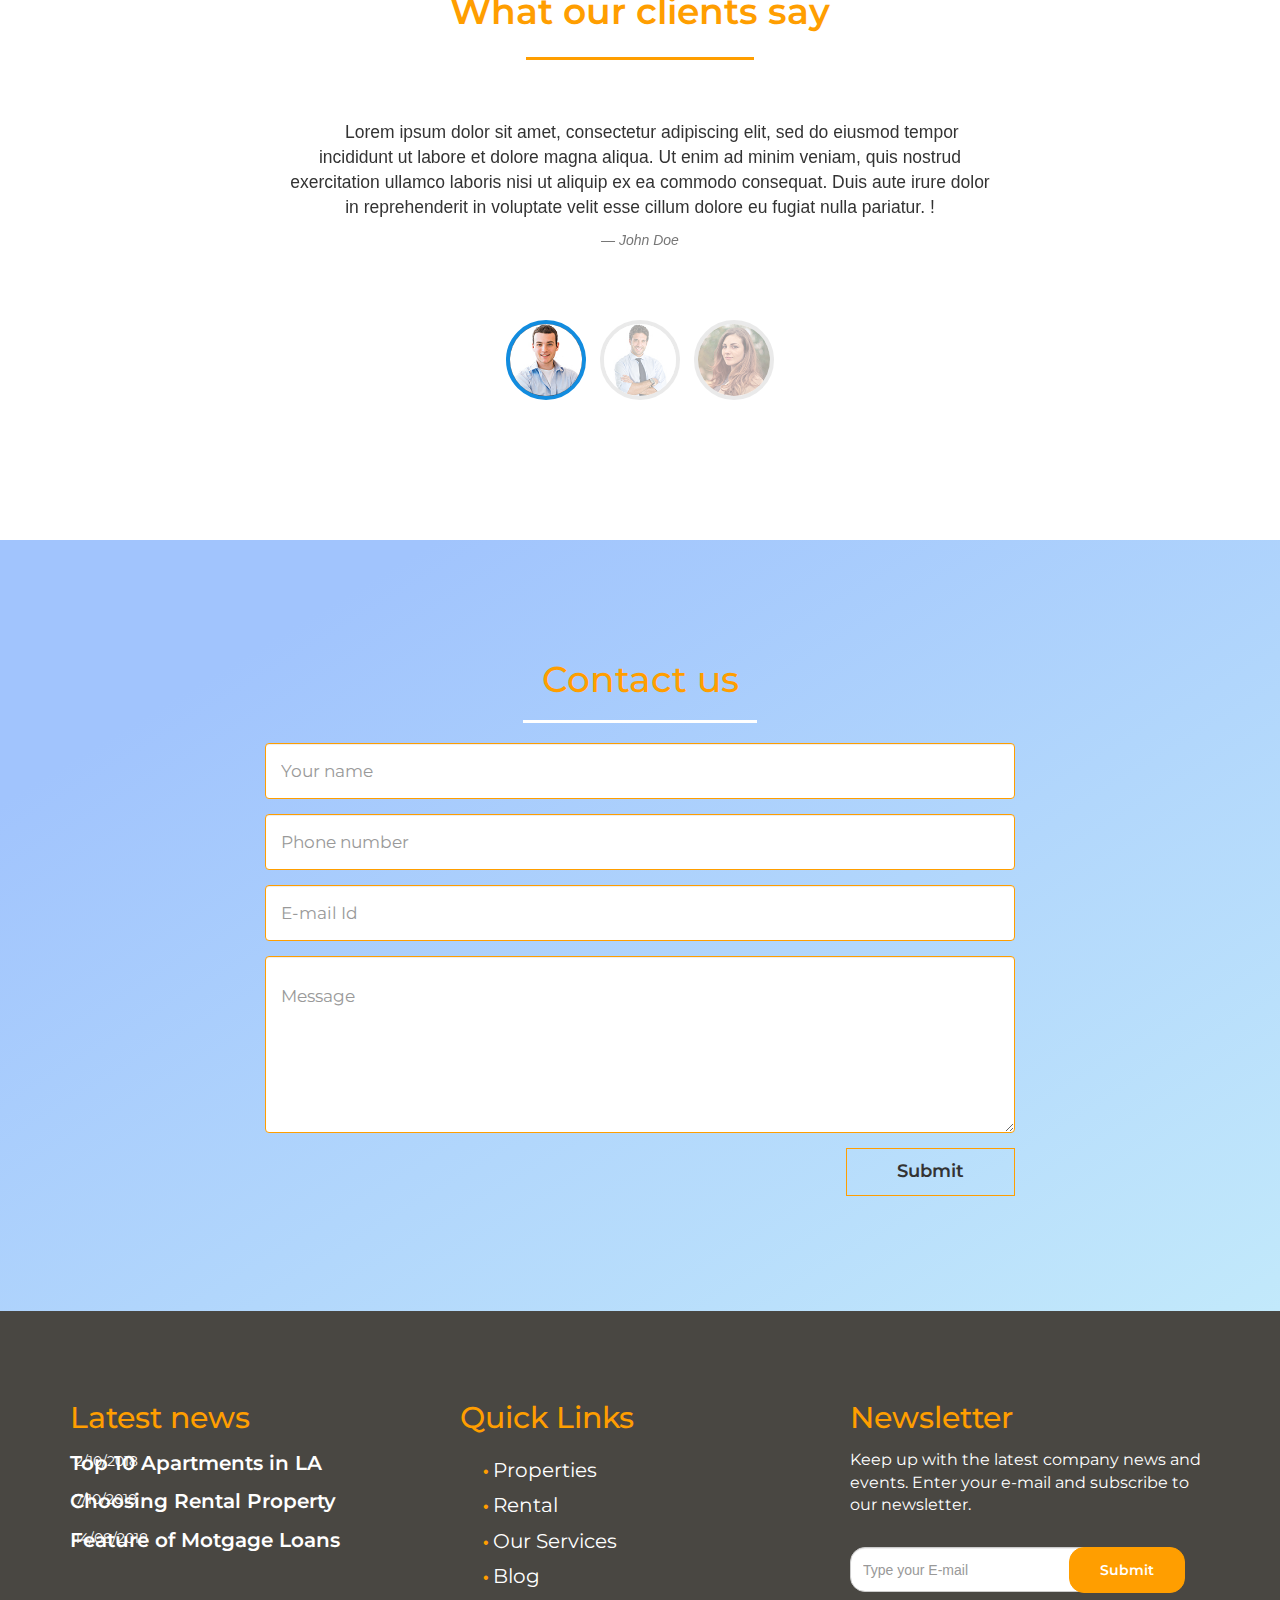
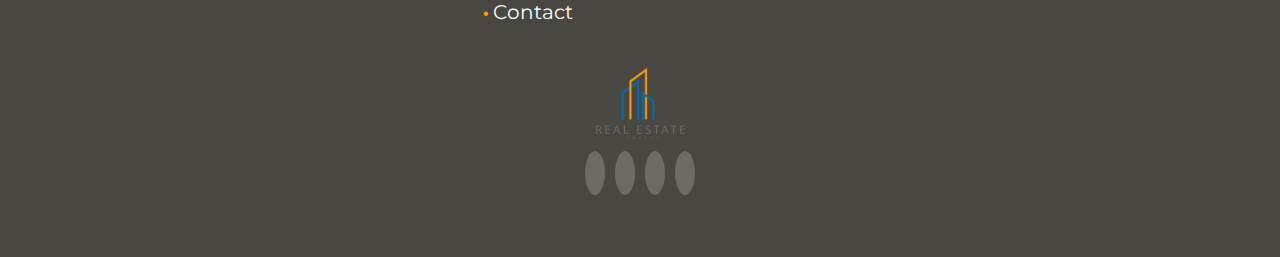
==== commit a4a8e621: "changed index.html to /" ====
--- a/index.html
+++ b/index.html
@@ -29,7 +29,7 @@
 	<div class="sidenav" id="myNav">
 	<a href="javascript:void(0)" class="close_btn" onClick="closeNav()">&larr;</a>
 	 
-		 	<a href="index.html" target="">HOME</a>
+		 	<a href="/" target="">HOME</a>
 			 <!--<a href="#">SERVICE</a>-->
 			 <a href="properties.html">PROPERTIES</a>
 			 <a href="about.html">ABOUT</a>
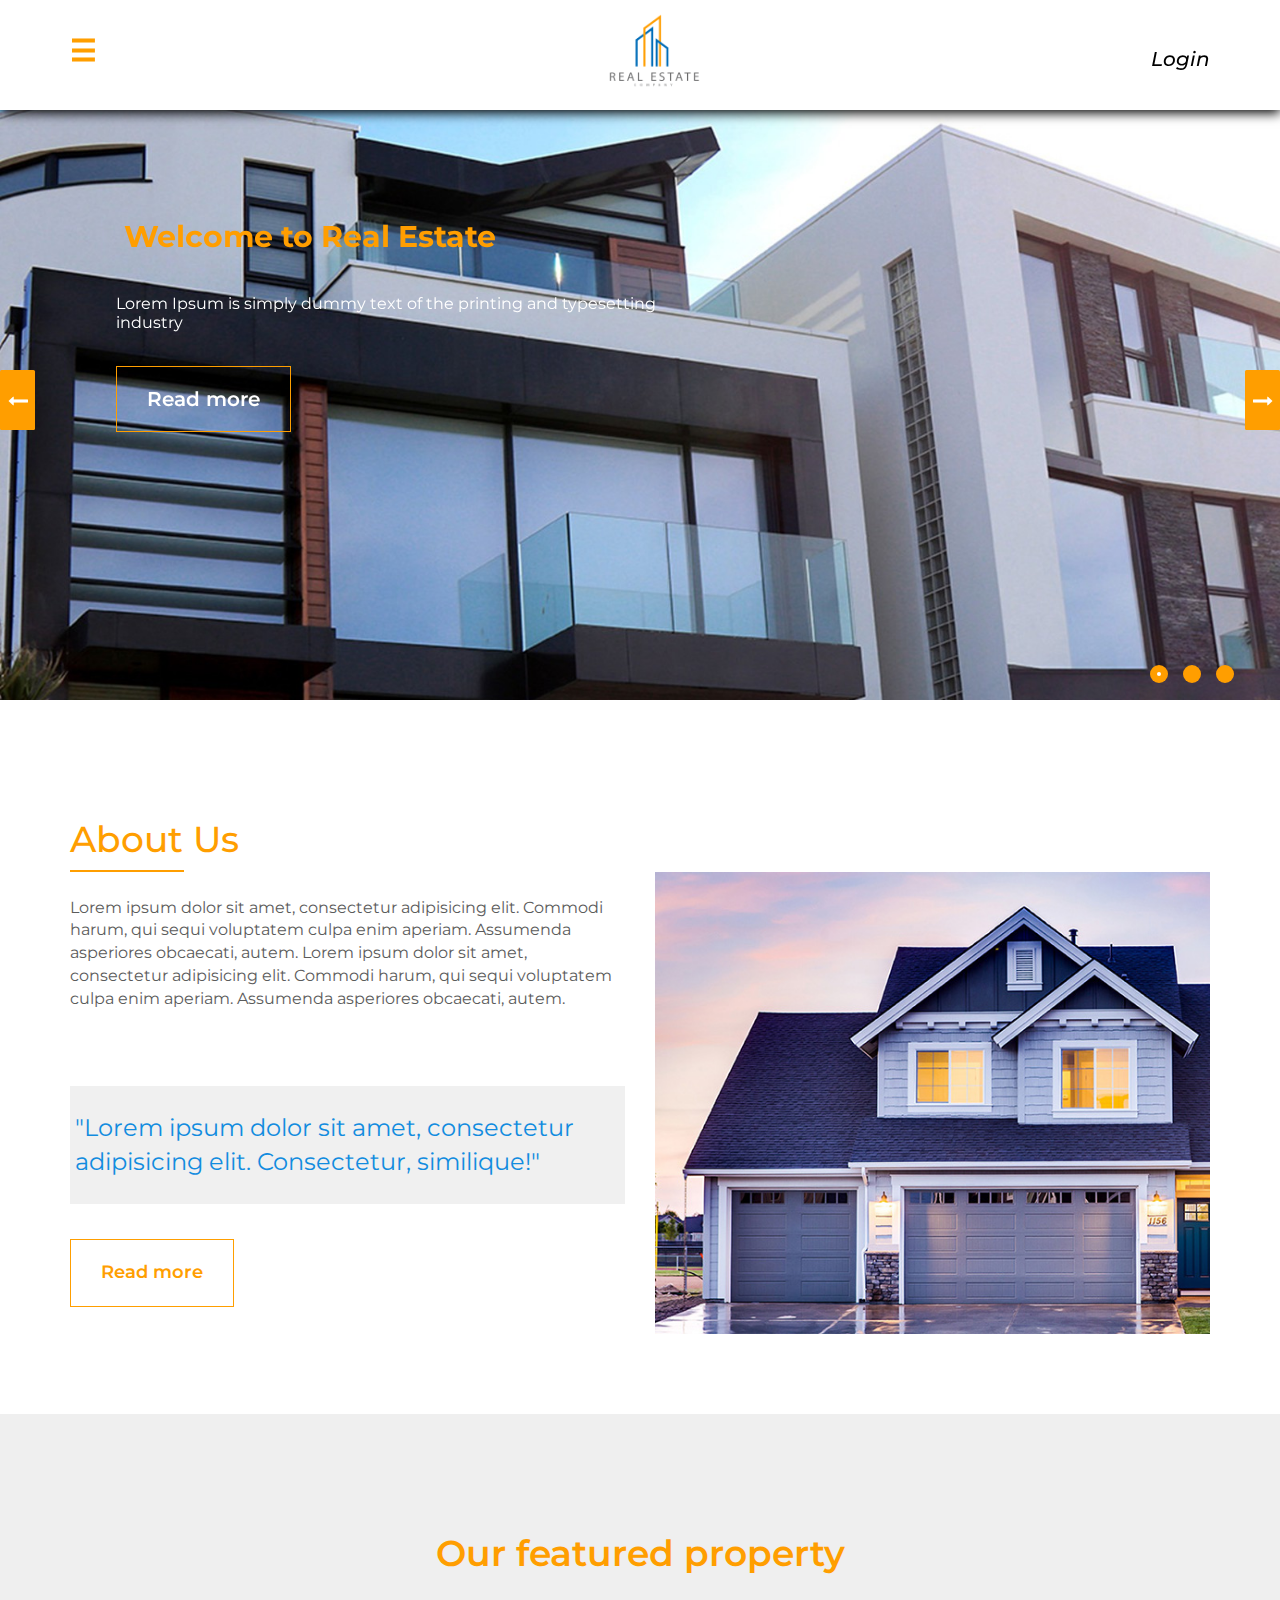
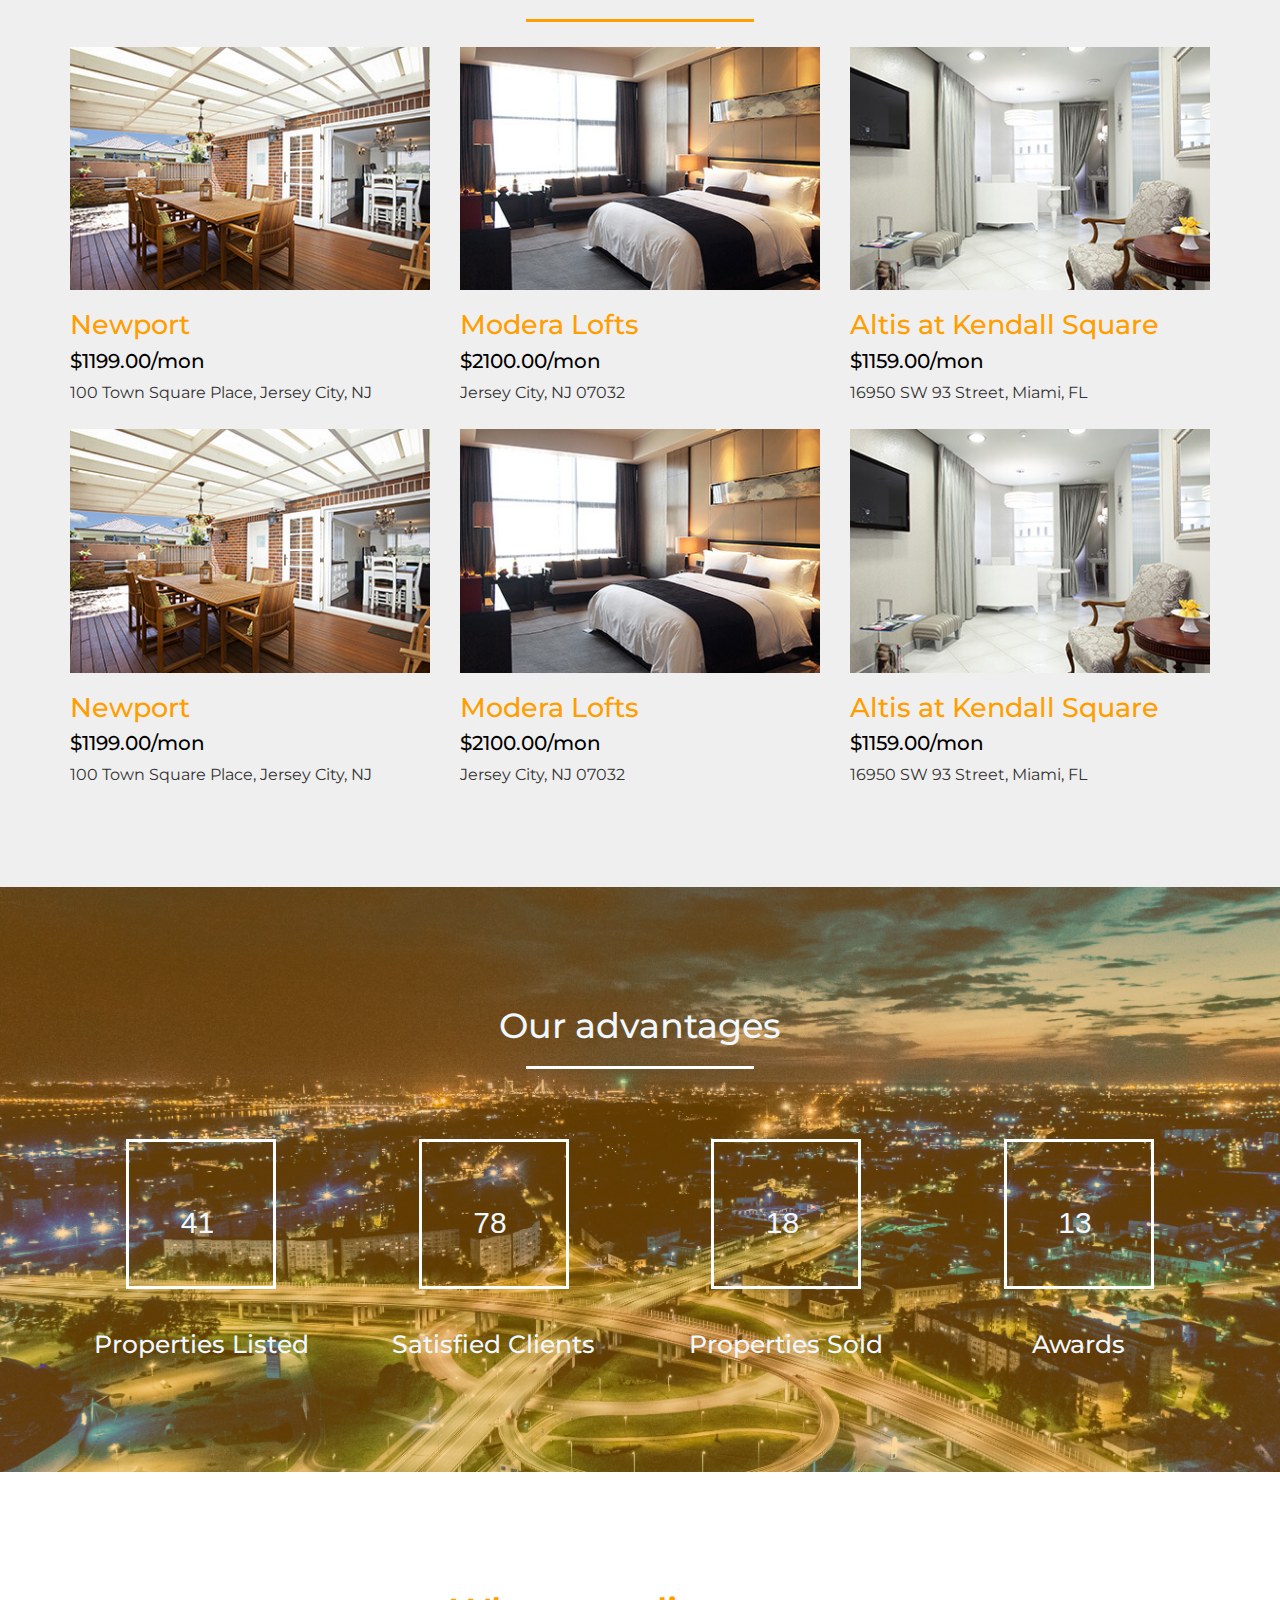
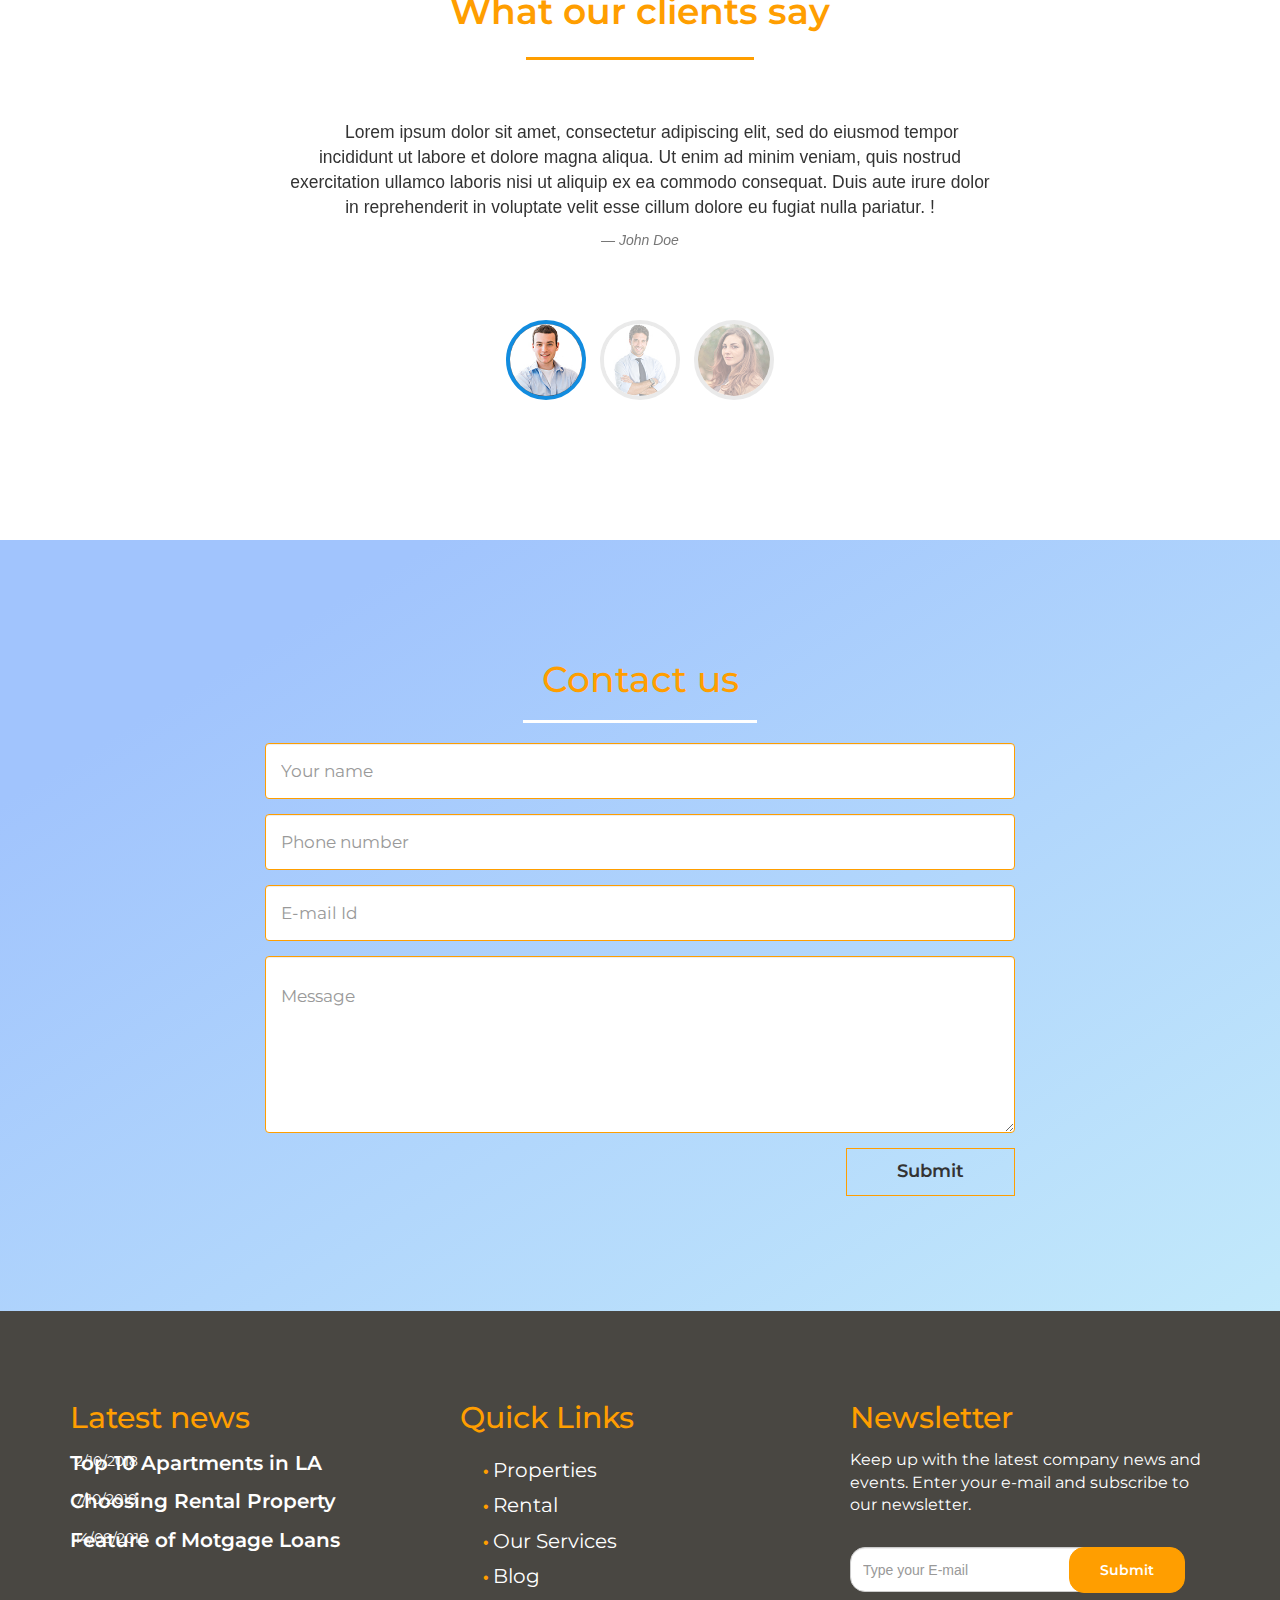
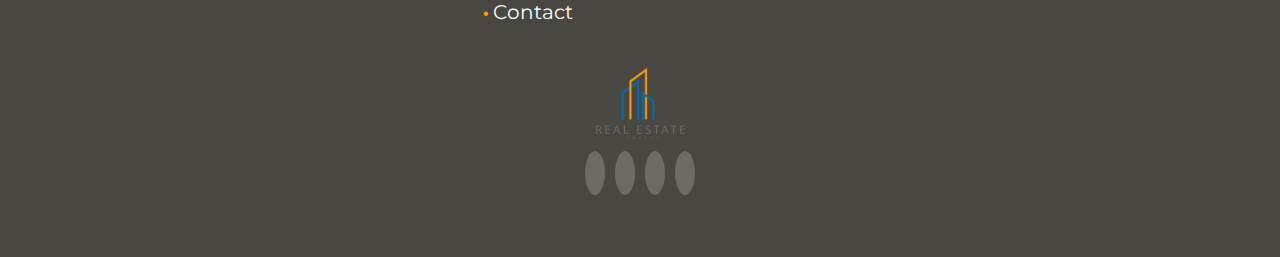
==== commit cd9dc651: "changed to ./" ====
--- a/index.html
+++ b/index.html
@@ -29,11 +29,11 @@
 	<div class="sidenav" id="myNav">
 	<a href="javascript:void(0)" class="close_btn" onClick="closeNav()">&larr;</a>
 	 
-		 	<a href="/" target="">HOME</a>
+		 	<a href="./" target="">HOME</a>
 			 <!--<a href="#">SERVICE</a>-->
-			 <a href="properties.html">PROPERTIES</a>
-			 <a href="about.html">ABOUT</a>
-			 <a href="contact.html">CONTACT</a>
+			 <a href="./properties.html">PROPERTIES</a>
+			 <a href="./about.html">ABOUT</a>
+			 <a href="./contact.html">CONTACT</a>
 		</div><!--sidenav-->
 		</div><!--content-->
    
